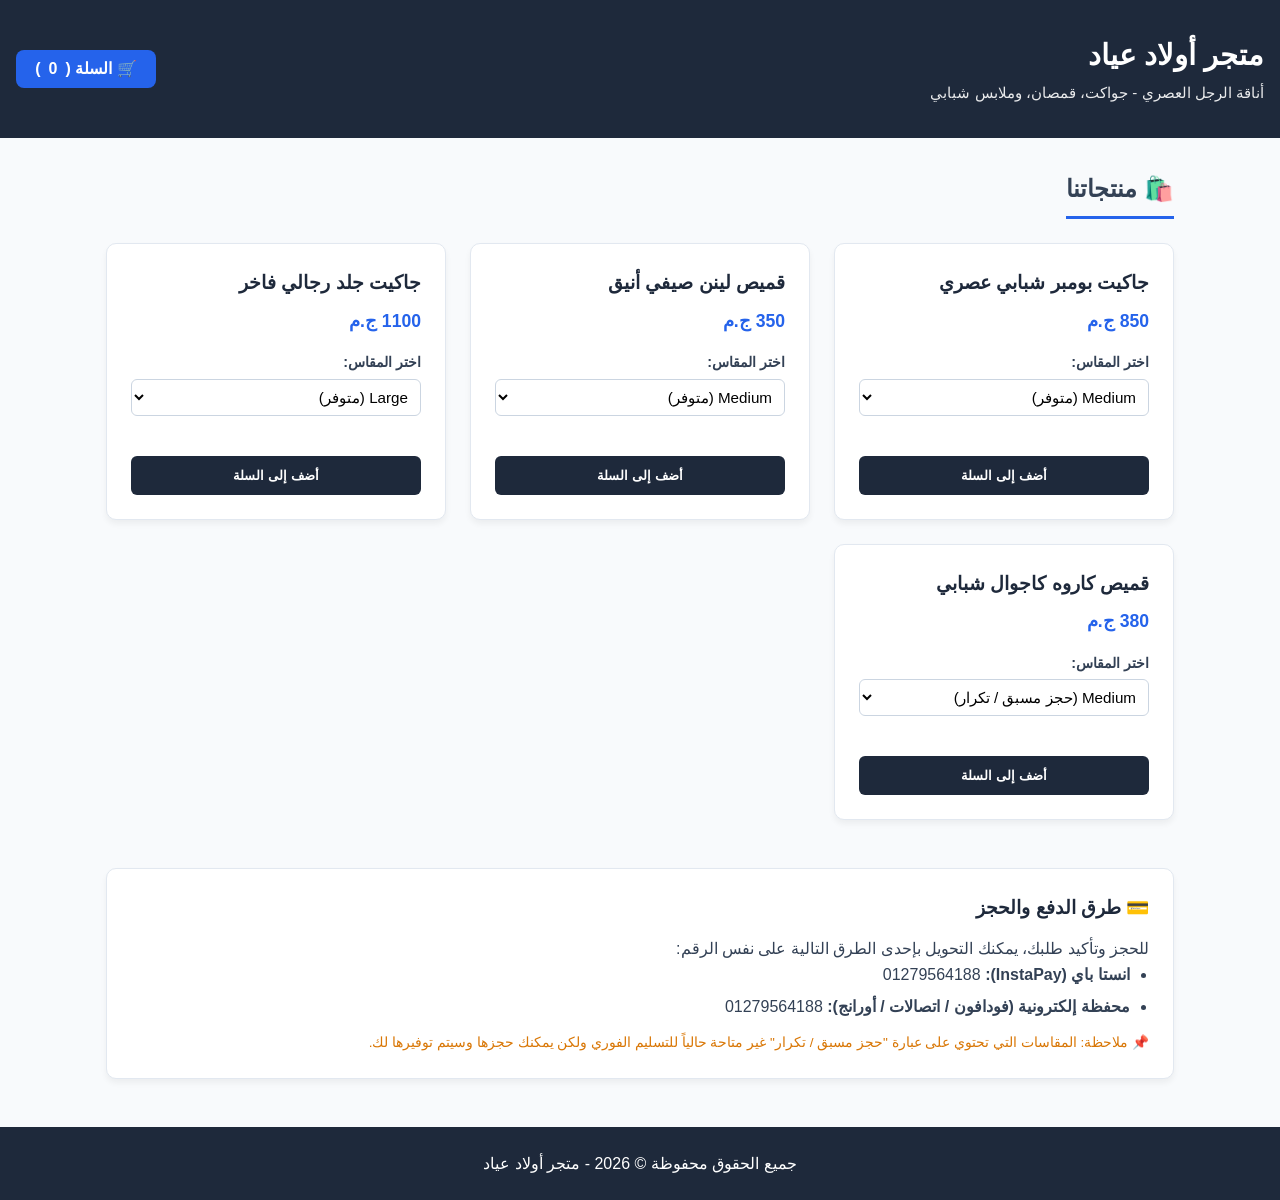
==== gemini-code-1793212657933.html @ ab04d03b "Add files via upload" ====
<!DOCTYPE html>
<html lang="ar" dir="rtl">
<head>
    <meta charset="UTF-8">
    <meta name="viewport" content="width=device-width, initial-scale=1.0">
    
    <!-- بيانات السيو وتحسين محركات البحث -->
    <title>متجر أولاد عياد - للملابس الشبابي والرجالي | اطلب أونلاين</title>
    <meta name="description" content="متجر أولاد عياد للملابس الشبابي والرجالي - تشكيلة مميزة من الجواكت، القمصان، وأحدث صيحات الموضة. اطلب الآن أونلاين ودفع عبر انستاباي ومحفظة 01279564188.">
    <meta name="keywords" content="أولاد عياد, ملابس رجالي, ملابس شبابي, جواكت رجالي, قمصان صيفي, متجر ملابس مصر, تسوق أونلاين">
    <meta name="author" content="Awlad Ayad Store">

    <!-- لظهور الموقع بشكل احترافي عند مشاركته على السوشيال ميديا -->
    <meta property="og:title" content="متجر أولاد عياد - للملابس الشبابي والرجالي">
    <meta property="og:description" content="تصفح أحدث تشكيلة جواكت وقمصان رجالي وشبابي. اطلب الآن بسهولة!">
    <meta property="og:type" content="website">

    <style>
        :root {
            --primary-color: #1e293b;
            --accent-color: #2563eb;
            --warning-color: #d97706;
            --success-color: #16a34a;
            --bg-color: #f8fafc;
            --card-bg: #ffffff;
            --text-color: #334155;
        }
        * {
            box-sizing: border-box;
            margin: 0;
            padding: 0;
            font-family: 'Segoe UI', Tahoma, Geneva, Verdana, sans-serif;
        }
        body {
            background-color: var(--bg-color);
            color: var(--text-color);
            line-height: 1.6;
        }
        header {
            background: var(--primary-color);
            color: white;
            padding: 2rem 1rem;
            display: flex;
            justify-content: space-between;
            align-items: center;
            flex-wrap: wrap;
            gap: 1rem;
        }
        header .store-info h1 {
            font-size: 1.8rem;
            margin-bottom: 0.2rem;
        }
        header .store-info p {
            font-size: 0.95rem;
            opacity: 0.9;
        }
        .cart-btn {
            background: var(--accent-color);
            color: white;
            border: none;
            padding: 0.6rem 1.2rem;
            border-radius: 8px;
            font-weight: bold;
            cursor: pointer;
            display: flex;
            align-items: center;
            gap: 8px;
            font-size: 1rem;
            transition: background 0.2s;
        }
        .cart-btn:hover {
            background: #1d4ed8;
        }
        .container {
            max-width: 1100px;
            margin: 2rem auto;
            padding: 0 1rem;
        }
        .section-title {
            font-size: 1.5rem;
            margin-bottom: 1.5rem;
            border-bottom: 3px solid var(--accent-color);
            padding-bottom: 0.5rem;
            display: inline-block;
        }
        .products-grid {
            display: grid;
            grid-template-columns: repeat(auto-fit, minmax(280px, 1fr));
            gap: 1.5rem;
            margin-bottom: 3rem;
        }
        .product-card {
            background: var(--card-bg);
            border-radius: 10px;
            overflow: hidden;
            box-shadow: 0 4px 6px rgba(0,0,0,0.05);
            border: 1px solid #e2e8f0;
            display: flex;
            flex-direction: column;
            justify-content: space-between;
        }
        .product-info {
            padding: 1.5rem;
        }
        .product-title {
            font-size: 1.2rem;
            font-weight: bold;
            margin-bottom: 0.5rem;
            color: var(--primary-color);
        }
        .product-price {
            font-size: 1.1rem;
            color: var(--accent-color);
            font-weight: bold;
            margin-bottom: 1rem;
        }
        .size-select-group {
            margin-bottom: 1rem;
        }
        .size-select-group label {
            display: block;
            font-size: 0.9rem;
            margin-bottom: 0.3rem;
            font-weight: 600;
        }
        .size-select-group select {
            width: 100%;
            padding: 0.5rem;
            border-radius: 6px;
            border: 1px solid #cbd5e1;
            background: #fff;
            font-size: 0.95rem;
        }
        .btn-add {
            display: block;
            width: 100%;
            text-align: center;
            background: var(--primary-color);
            color: white;
            border: none;
            padding: 0.75rem;
            border-radius: 6px;
            font-weight: bold;
            cursor: pointer;
            transition: background 0.2s;
        }
        .btn-add:hover {
            background: #334155;
        }
        
        /* تصميم السلة (Modal) */
        .cart-modal {
            position: fixed;
            top: 0;
            left: 0;
            width: 100%;
            height: 100%;
            background: rgba(0,0,0,0.5);
            display: none;
            justify-content: center;
            align-items: center;
            z-index: 1000;
            padding: 1rem;
        }
        .cart-content {
            background: white;
            width: 100%;
            max-width: 500px;
            border-radius: 10px;
            padding: 1.5rem;
            max-height: 90vh;
            overflow-y: auto;
        }
        .cart-header {
            display: flex;
            justify-content: space-between;
            align-items: center;
            border-bottom: 1px solid #e2e8f0;
            padding-bottom: 0.8rem;
            margin-bottom: 1rem;
        }
        .close-cart {
            background: none;
            border: none;
            font-size: 1.5rem;
            cursor: pointer;
            color: #ef4444;
        }
        .cart-items-list {
            list-style: none;
            margin-bottom: 1rem;
            max-height: 150px;
            overflow-y: auto;
        }
        .cart-item {
            display: flex;
            justify-content: space-between;
            align-items: center;
            padding: 0.5rem 0;
            border-bottom: 1px dashed #f1f5f9;
            font-size: 0.95rem;
        }
        .customer-form {
            margin-bottom: 1rem;
            border-top: 1px solid #e2e8f0;
            padding-top: 1rem;
        }
        .customer-form label {
            display: block;
            font-size: 0.9rem;
            font-weight: 600;
            margin-bottom: 0.3rem;
        }
        .customer-form input, .customer-form textarea {
            width: 100%;
            padding: 0.6rem;
            border: 1px solid #cbd5e1;
            border-radius: 6px;
            margin-bottom: 0.8rem;
            font-size: 0.95rem;
        }
        .cart-total {
            font-size: 1.1rem;
            font-weight: bold;
            text-align: left;
            margin-bottom: 1rem;
            color: var(--primary-color);
        }
        .btn-whatsapp-checkout {
            display: block;
            width: 100%;
            text-align: center;
            background: #25d366;
            color: white;
            text-decoration: none;
            padding: 0.8rem;
            border-radius: 6px;
            font-weight: bold;
            border: none;
            cursor: pointer;
            transition: background 0.2s;
        }
        .btn-whatsapp-checkout:hover {
            background: #20ba5a;
        }
        .info-box {
            background: white;
            padding: 1.5rem;
            border-radius: 10px;
            box-shadow: 0 4px 6px rgba(0,0,0,0.05);
            margin-bottom: 2rem;
            border: 1px solid #e2e8f0;
        }
        .info-box h3 {
            margin-bottom: 0.8rem;
            color: var(--primary-color);
        }
        .info-box ul {
            padding-right: 1.2rem;
        }
        .info-box li {
            margin-bottom: 0.4rem;
        }
        footer {
            text-align: center;
            padding: 1.5rem;
            background: var(--primary-color);
            color: white;
            margin-top: 3rem;
        }
    </style>
</head>
<body>

    <header>
        <div class="store-info">
            <h1>متجر أولاد عياد</h1>
            <p>أناقة الرجل العصري - جواكت، قمصان، وملابس شبابي</p>
        </div>
        <button class="cart-btn" onclick="toggleCart()">
            🛒 السلة (<span id="cart-count">0</span>)
        </button>
    </header>

    <div class="container">
        
        <!-- قسم المنتجات -->
        <h2 class="section-title">🛍️ منتجاتنا</h2>
        <div class="products-grid">
            
            <!-- منتج 1 -->
            <div class="product-card">
                <div class="product-info">
                    <div class="product-title">جاكيت بومبر شبابي عصري</div>
                    <div class="product-price">850 ج.م</div>
                    <div class="size-select-group">
                        <label for="p1-size">اختر المقاس:</label>
                        <select id="p1-size">
                            <option value="Medium">Medium (متوفر)</option>
                            <option value="Large">Large (حجز مسبق / تكرار)</option>
                            <option value="X-Large">X-Large (متوفر)</option>
                            <option value="XX-Large">XX-Large (حجز مسبق / تكرار)</option>
                        </select>
                    </div>
                </div>
                <div style="padding: 0 1.5rem 1.5rem 1.5rem;">
                    <button class="btn-add" onclick="addToCart('جاكيت بومبر شبابي عصري', 850, 'p1-size')">أضف إلى السلة</button>
                </div>
            </div>

            <!-- منتج 2 -->
            <div class="product-card">
                <div class="product-info">
                    <div class="product-title">قميص لينن صيفي أنيق</div>
                    <div class="product-price">350 ج.م</div>
                    <div class="size-select-group">
                        <label for="p2-size">اختر المقاس:</label>
                        <select id="p2-size">
                            <option value="Medium">Medium (متوفر)</option>
                            <option value="Large">Large (متوفر)</option>
                            <option value="X-Large">X-Large (حجز مسبق / تكرار)</option>
                            <option value="XX-Large">XX-Large (متوفر)</option>
                        </select>
                    </div>
                </div>
                <div style="padding: 0 1.5rem 1.5rem 1.5rem;">
                    <button class="btn-add" onclick="addToCart('قميص لينن صيفي أنيق', 350, 'p2-size')">أضف إلى السلة</button>
                </div>
            </div>

            <!-- منتج 3 -->
            <div class="product-card">
                <div class="product-info">
                    <div class="product-title">جاكيت جلد رجالي فاخر</div>
                    <div class="product-price">1100 ج.م</div>
                    <div class="size-select-group">
                        <label for="p3-size">اختر المقاس:</label>
                        <select id="p3-size">
                            <option value="Large">Large (متوفر)</option>
                            <option value="X-Large">X-Large (متوفر)</option>
                            <option value="XX-Large">XX-Large (حجز مسبق / تكرار)</option>
                        </select>
                    </div>
                </div>
                <div style="padding: 0 1.5rem 1.5rem 1.5rem;">
                    <button class="btn-add" onclick="addToCart('جاكيت جلد رجالي فاخر', 1100, 'p3-size')">أضف إلى السلة</button>
                </div>
            </div>

            <!-- منتج 4 -->
            <div class="product-card">
                <div class="product-info">
                    <div class="product-title">قميص كاروه كاجوال شبابي</div>
                    <div class="product-price">380 ج.م</div>
                    <div class="size-select-group">
                        <label for="p4-size">اختر المقاس:</label>
                        <select id="p4-size">
                            <option value="Medium">Medium (حجز مسبق / تكرار)</option>
                            <option value="Large">Large (متوفر)</option>
                            <option value="X-Large">X-Large (متوفر)</option>
                        </select>
                    </div>
                </div>
                <div style="padding: 0 1.5rem 1.5rem 1.5rem;">
                    <button class="btn-add" onclick="addToCart('قميص كاروه كاجوال شبابي', 380, 'p4-size')">أضف إلى السلة</button>
                </div>
            </div>

        </div>

        <!-- قسم طرق الدفع والحجز -->
        <div class="info-box">
            <h3>💳 طرق الدفع والحجز</h3>
            <p>للحجز وتأكيد طلبك، يمكنك التحويل بإحدى الطرق التالية على نفس الرقم:</p>
            <ul>
                <li><strong>انستا باي (InstaPay):</strong> <code>01279564188</code></li>
                <li><strong>محفظة إلكترونية (فودافون / اتصالات / أورانج):</strong> <code>01279564188</code></li>
            </ul>
            <p style="margin-top: 0.8rem; font-size: 0.85rem; color: #d97706;">📌 ملاحظة: المقاسات التي تحتوي على عبارة "حجز مسبق / تكرار" غير متاحة حالياً للتسليم الفوري ولكن يمكنك حجزها وسيتم توفيرها لك.</p>
        </div>

    </div>

    <!-- نافذة السلة (Modal) -->
    <div class="cart-modal" id="cartModal">
        <div class="cart-content">
            <div class="cart-header">
                <h3>سلة المشتريات وإتمام الطلب</h3>
                <button class="close-cart" onclick="toggleCart()">×</button>
            </div>
            
            <ul class="cart-items-list" id="cartItemsList">
                <li style="text-align: center; color: #64748b;">السلة فارغة حالياً</li>
            </ul>

            <!-- حقول بيانات العميل (الاسم والعنوان) -->
            <div class="customer-form">
                <label for="customerName">الاسم الكريم:</label>
                <input type="text" id="customerName" placeholder="اكتب اسمك كاملاً هنا">

                <label for="customerAddress">عنوان الشحنة بالتفصيل:</label>
                <textarea id="customerAddress" rows="2" placeholder="المدينة، المنطقة، الشارع، رقم الحانة..."></textarea>
            </div>

            <div class="cart-total" id="cartTotal">الإجمالي: 0 ج.م</div>
            <button class="btn-whatsapp-checkout" onclick="checkoutWhatsApp()">تأكيد وإرسال الطلب عبر الواتساب</button>
        </div>
    </div>

    <footer>
        <p>جميع الحقوق محفوظة © 2026 - متجر أولاد عياد</p>
    </footer>

    <script>
        let cart = [];

        function toggleCart() {
            const modal = document.getElementById('cartModal');
            modal.style.display = modal.style.display === 'flex' ? 'none' : 'flex';
        }

        function addToCart(name, price, selectId) {
            const selectElement = document.getElementById(selectId);
            const selectedSize = selectElement.value;
            
            const existingItem = cart.find(item => item.name === name && item.size === selectedSize);
            
            if (existingItem) {
                existingItem.quantity += 1;
            } else {
                cart.push({
                    name: name,
                    price: price,
                    size: selectedSize,
                    quantity: 1
                });
            }
            
            updateCartUI();
            alert(`تم إضافة "${name}" (مقاس: ${selectedSize}) إلى السلة بنجاح!`);
        }

        function updateCartUI() {
            const cartCount = document.getElementById('cart-count');
            const cartItemsList = document.getElementById('cartItemsList');
            const cartTotal = document.getElementById('cartTotal');

            let totalCount = 0;
            let totalPrice = 0;

            cartItemsList.innerHTML = '';

            if (cart.length === 0) {
                cartItemsList.innerHTML = '<li style="text-align: center; color: #64748b;">السلة فارغة حالياً</li>';
            } else {
                cart.forEach((item, index) => {
                    totalCount += item.quantity;
                    totalPrice += item.price * item.quantity;

                    const li = document.createElement('li');
                    li.className = 'cart-item';
                    li.innerHTML = `
                        <span>${item.name} (${item.size}) x${item.quantity}</span>
                        <span>${item.price * item.quantity} ج.م 
                            <button onclick="removeFromCart(${index})" style="background:none; border:none; color:red; cursor:pointer; margin-right:8px;">🗑️</button>
                        </span>
                    `;
                    cartItemsList.appendChild(li);
                });
            }

            cartCount.innerText = totalCount;
            cartTotal.innerText = `الإجمالي: ${totalPrice} ج.م`;
        }

        function removeFromCart(index) {
            cart.splice(index, 1);
            updateCartUI();
        }

        function checkoutWhatsApp() {
            if (cart.length === 0) {
                alert('السلة فارغة! يرجى إضافة منتجات أولاً.');
                return;
            }

            const name = document.getElementById('customerName').value.trim();
            const address = document.getElementById('customerAddress').value.trim();

            if (!name || !address) {
                alert('من فضلك ادخل (الاسم) و(العنوان) قبل تأكيد الطلب.');
                return;
            }

            let message = `🛒 *طلب جديد من متجر أولاد عياد*%0A%0A`;
            message += `👤 *اسم العميل:* ${name}%0A`;
            message += `📍 *العنوان:* ${address}%0A%0A`;
            message += `📦 *المنتجات المطلوبة:*%0A`;
            
            let totalPrice = 0;

            cart.forEach(item => {
                let itemTotal = item.price * item.quantity;
                totalPrice += itemTotal;
                message += `- ${item.name} | المقاس: ${item.size} | الكمية: ${item.quantity} | السعر: ${itemTotal} ج.م%0A`;
            });

            message += `%0A💰 *الإجمالي الكلي:* ${totalPrice} ج.م%0A`;
            message += `💳 *طريقة الدفع:* انستاباي / محفظة على رقم 01279564188`;

            let whatsappUrl = `https://wa.me/201279564188?text=${message}`;
            window.open(whatsappUrl, '_blank');
        }
    </script>

</body>
</html>
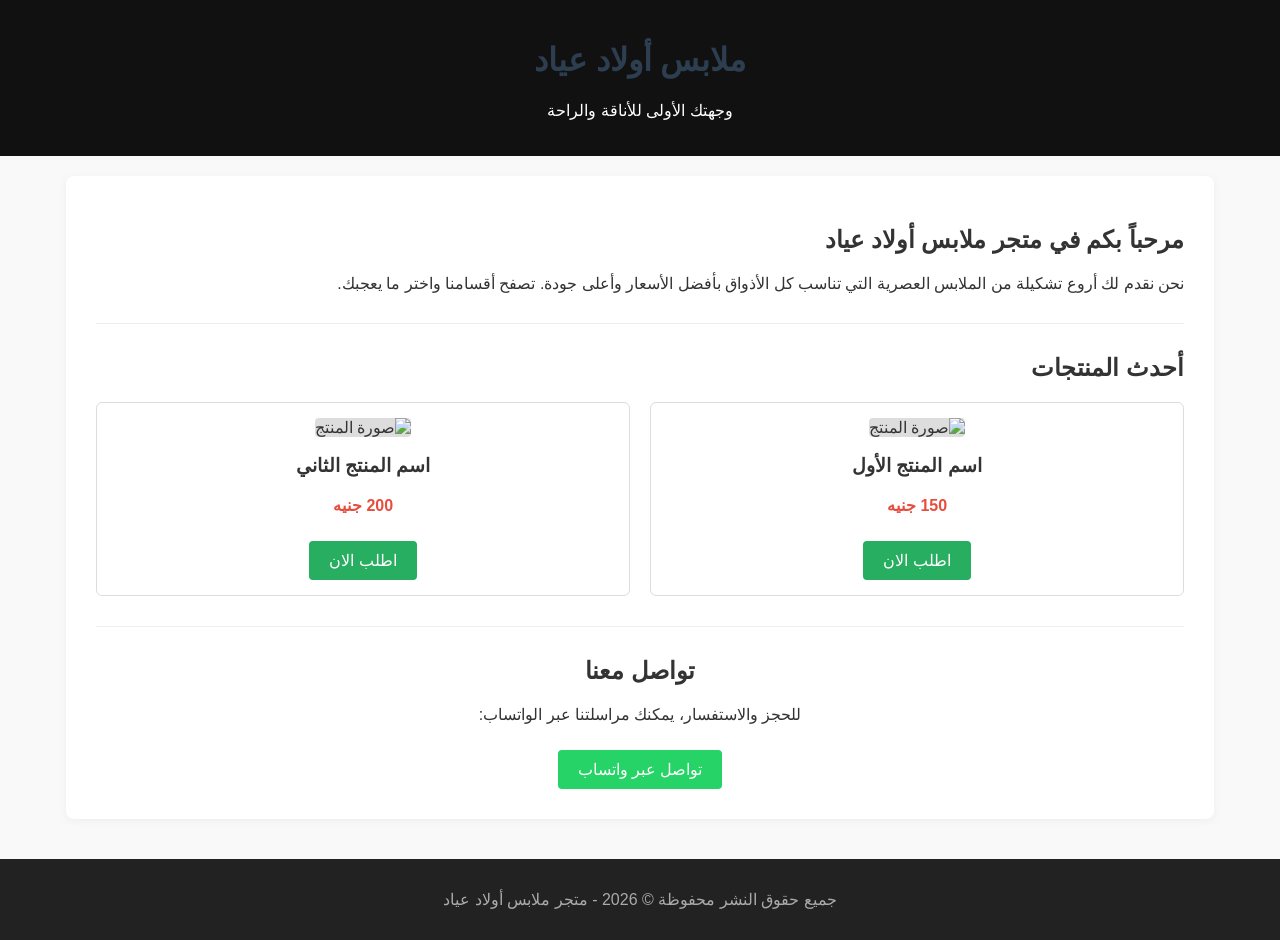
==== commit 70bb8d91: "Update gemini-code-1793212657933.html" ====
--- a/gemini-code-1793212657933.html
+++ b/gemini-code-1793212657933.html
@@ -4,514 +4,141 @@
     <meta charset="UTF-8">
     <meta name="viewport" content="width=device-width, initial-scale=1.0">
     
-    <!-- بيانات السيو وتحسين محركات البحث -->
-    <title>متجر أولاد عياد - للملابس الشبابي والرجالي | اطلب أونلاين</title>
-    <meta name="description" content="متجر أولاد عياد للملابس الشبابي والرجالي - تشكيلة مميزة من الجواكت، القمصان، وأحدث صيحات الموضة. اطلب الآن أونلاين ودفع عبر انستاباي ومحفظة 01279564188.">
-    <meta name="keywords" content="أولاد عياد, ملابس رجالي, ملابس شبابي, جواكت رجالي, قمصان صيفي, متجر ملابس مصر, تسوق أونلاين">
-    <meta name="author" content="Awlad Ayad Store">
+    <!-- 🔍 تحسين محركات البحث (SEO) - عنوان ووصف الصفحة اللي هيظهروا في جوجل -->
+    <title>متجر ملابس أولاد عياد | أفضل تشكيلة ملابس عصرية</title>
+    <meta name="description" content="تسوق الآن من متجر ملابس أولاد عياد أفضل وأحدث تشكيلات الملابس العصرية بجودة عالية وأسعار ممتازة. اكتشف عروضنا اليوم." />
+    <meta name="keywords" content="ملابس أولاد عياد, تسوق ملابس, متجر ملابس أونلاين, ملابس عصرية" />
 
-    <!-- لظهور الموقع بشكل احترافي عند مشاركته على السوشيال ميديا -->
-    <meta property="og:title" content="متجر أولاد عياد - للملابس الشبابي والرجالي">
-    <meta property="og:description" content="تصفح أحدث تشكيلة جواكت وقمصان رجالي وشبابي. اطلب الآن بسهولة!">
-    <meta property="og:type" content="website">
-
+    <!-- تصميم وتنسيق سريع وبسيط -->
     <style>
-        :root {
-            --primary-color: #1e293b;
-            --accent-color: #2563eb;
-            --warning-color: #d97706;
-            --success-color: #16a34a;
-            --bg-color: #f8fafc;
-            --card-bg: #ffffff;
-            --text-color: #334155;
-        }
-        * {
-            box-sizing: border-box;
+        body {
+            font-family: 'Segoe UI', Tahoma, Geneva, Verdana, sans-serif;
             margin: 0;
             padding: 0;
-            font-family: 'Segoe UI', Tahoma, Geneva, Verdana, sans-serif;
-        }
-        body {
-            background-color: var(--bg-color);
-            color: var(--text-color);
-            line-height: 1.6;
+            background-color: #f9f9f9;
+            color: #333;
+            text-align: right;
         }
         header {
-            background: var(--primary-color);
-            color: white;
-            padding: 2rem 1rem;
-            display: flex;
-            justify-content: space-between;
-            align-items: center;
-            flex-wrap: wrap;
-            gap: 1rem;
-        }
-        header .store-info h1 {
-            font-size: 1.8rem;
-            margin-bottom: 0.2rem;
-        }
-        header .store-info p {
-            font-size: 0.95rem;
-            opacity: 0.9;
-        }
-        .cart-btn {
-            background: var(--accent-color);
-            color: white;
-            border: none;
-            padding: 0.6rem 1.2rem;
-            border-radius: 8px;
-            font-weight: bold;
-            cursor: pointer;
-            display: flex;
-            align-items: center;
-            gap: 8px;
-            font-size: 1rem;
-            transition: background 0.2s;
-        }
-        .cart-btn:hover {
-            background: #1d4ed8;
+            background-color: #111;
+            color: #fff;
+            padding: 20px;
+            text-align: center;
         }
         .container {
+            width: 85%;
             max-width: 1100px;
-            margin: 2rem auto;
-            padding: 0 1rem;
+            margin: 20px auto;
+            background: #fff;
+            padding: 30px;
+            border-radius: 8px;
+            box-shadow: 0 2px 10px rgba(0,0,0,0.05);
         }
-        .section-title {
-            font-size: 1.5rem;
-            margin-bottom: 1.5rem;
-            border-bottom: 3px solid var(--accent-color);
-            padding-bottom: 0.5rem;
-            display: inline-block;
+        h1 {
+            color: #2c3e50;
         }
         .products-grid {
             display: grid;
-            grid-template-columns: repeat(auto-fit, minmax(280px, 1fr));
-            gap: 1.5rem;
-            margin-bottom: 3rem;
+            grid-template-columns: repeat(auto-fit, minmax(250px, 1fr));
+            gap: 20px;
+            margin-top: 20px;
         }
         .product-card {
-            background: var(--card-bg);
-            border-radius: 10px;
-            overflow: hidden;
-            box-shadow: 0 4px 6px rgba(0,0,0,0.05);
-            border: 1px solid #e2e8f0;
-            display: flex;
-            flex-direction: column;
-            justify-content: space-between;
+            border: 1px solid #ddd;
+            padding: 15px;
+            border-radius: 6px;
+            text-align: center;
+            background: #fff;
         }
-        .product-info {
-            padding: 1.5rem;
+        .btn {
+            display: inline-block;
+            background-color: #27ae60;
+            color: white;
+            padding: 10px 20px;
+            text-decoration: none;
+            border-radius: 4px;
+            margin-top: 10px;
         }
-        .product-title {
-            font-size: 1.2rem;
-            font-weight: bold;
-            margin-bottom: 0.5rem;
-            color: var(--primary-color);
-        }
-        .product-price {
-            font-size: 1.1rem;
-            color: var(--accent-color);
-            font-weight: bold;
-            margin-bottom: 1rem;
-        }
-        .size-select-group {
-            margin-bottom: 1rem;
-        }
-        .size-select-group label {
-            display: block;
-            font-size: 0.9rem;
-            margin-bottom: 0.3rem;
-            font-weight: 600;
-        }
-        .size-select-group select {
-            width: 100%;
-            padding: 0.5rem;
-            border-radius: 6px;
-            border: 1px solid #cbd5e1;
-            background: #fff;
-            font-size: 0.95rem;
-        }
-        .btn-add {
-            display: block;
-            width: 100%;
-            text-align: center;
-            background: var(--primary-color);
-            color: white;
-            border: none;
-            padding: 0.75rem;
-            border-radius: 6px;
-            font-weight: bold;
-            cursor: pointer;
-            transition: background 0.2s;
-        }
-        .btn-add:hover {
-            background: #334155;
-        }
-        
-        /* تصميم السلة (Modal) */
-        .cart-modal {
-            position: fixed;
-            top: 0;
-            left: 0;
-            width: 100%;
-            height: 100%;
-            background: rgba(0,0,0,0.5);
-            display: none;
-            justify-content: center;
-            align-items: center;
-            z-index: 1000;
-            padding: 1rem;
-        }
-        .cart-content {
-            background: white;
-            width: 100%;
-            max-width: 500px;
-            border-radius: 10px;
-            padding: 1.5rem;
-            max-height: 90vh;
-            overflow-y: auto;
-        }
-        .cart-header {
-            display: flex;
-            justify-content: space-between;
-            align-items: center;
-            border-bottom: 1px solid #e2e8f0;
-            padding-bottom: 0.8rem;
-            margin-bottom: 1rem;
-        }
-        .close-cart {
-            background: none;
-            border: none;
-            font-size: 1.5rem;
-            cursor: pointer;
-            color: #ef4444;
-        }
-        .cart-items-list {
-            list-style: none;
-            margin-bottom: 1rem;
-            max-height: 150px;
-            overflow-y: auto;
-        }
-        .cart-item {
-            display: flex;
-            justify-content: space-between;
-            align-items: center;
-            padding: 0.5rem 0;
-            border-bottom: 1px dashed #f1f5f9;
-            font-size: 0.95rem;
-        }
-        .customer-form {
-            margin-bottom: 1rem;
-            border-top: 1px solid #e2e8f0;
-            padding-top: 1rem;
-        }
-        .customer-form label {
-            display: block;
-            font-size: 0.9rem;
-            font-weight: 600;
-            margin-bottom: 0.3rem;
-        }
-        .customer-form input, .customer-form textarea {
-            width: 100%;
-            padding: 0.6rem;
-            border: 1px solid #cbd5e1;
-            border-radius: 6px;
-            margin-bottom: 0.8rem;
-            font-size: 0.95rem;
-        }
-        .cart-total {
-            font-size: 1.1rem;
-            font-weight: bold;
-            text-align: left;
-            margin-bottom: 1rem;
-            color: var(--primary-color);
-        }
-        .btn-whatsapp-checkout {
-            display: block;
-            width: 100%;
-            text-align: center;
-            background: #25d366;
-            color: white;
-            text-decoration: none;
-            padding: 0.8rem;
-            border-radius: 6px;
-            font-weight: bold;
-            border: none;
-            cursor: pointer;
-            transition: background 0.2s;
-        }
-        .btn-whatsapp-checkout:hover {
-            background: #20ba5a;
-        }
-        .info-box {
-            background: white;
-            padding: 1.5rem;
-            border-radius: 10px;
-            box-shadow: 0 4px 6px rgba(0,0,0,0.05);
-            margin-bottom: 2rem;
-            border: 1px solid #e2e8f0;
-        }
-        .info-box h3 {
-            margin-bottom: 0.8rem;
-            color: var(--primary-color);
-        }
-        .info-box ul {
-            padding-right: 1.2rem;
-        }
-        .info-box li {
-            margin-bottom: 0.4rem;
+        .btn:hover {
+            background-color: #219653;
         }
         footer {
             text-align: center;
-            padding: 1.5rem;
-            background: var(--primary-color);
-            color: white;
-            margin-top: 3rem;
+            padding: 15px;
+            background-color: #222;
+            color: #aaa;
+            margin-top: 40px;
         }
     </style>
 </head>
 <body>
 
+    <!-- الهيدر (رأس الصفحة) -->
     <header>
-        <div class="store-info">
-            <h1>متجر أولاد عياد</h1>
-            <p>أناقة الرجل العصري - جواكت، قمصان، وملابس شبابي</p>
-        </div>
-        <button class="cart-btn" onclick="toggleCart()">
-            🛒 السلة (<span id="cart-count">0</span>)
-        </button>
+        <h1>ملابس أولاد عياد</h1>
+        <p>وجهتك الأولى للأناقة والراحة</p>
     </header>
 
+    <!-- محتوى الصفحة الرئيسي -->
     <div class="container">
         
+        <!-- قسم الترحيب -->
+        <section>
+            <h2>مرحباً بكم في متجر ملابس أولاد عياد</h2>
+            <p>نحن نقدم لك أروع تشكيلة من الملابس العصرية التي تناسب كل الأذواق بأفضل الأسعار وأعلى جودة. تصفح أقسامنا واختر ما يعجبك.</p>
+        </section>
+
+        <hr style="margin: 30px 0; border: 0; border-top: 1px solid #eee;">
+
         <!-- قسم المنتجات -->
-        <h2 class="section-title">🛍️ منتجاتنا</h2>
-        <div class="products-grid">
+        <section>
+            <h2>أحدث المنتجات</h2>
             
-            <!-- منتج 1 -->
-            <div class="product-card">
-                <div class="product-info">
-                    <div class="product-title">جاكيت بومبر شبابي عصري</div>
-                    <div class="product-price">850 ج.م</div>
-                    <div class="size-select-group">
-                        <label for="p1-size">اختر المقاس:</label>
-                        <select id="p1-size">
-                            <option value="Medium">Medium (متوفر)</option>
-                            <option value="Large">Large (حجز مسبق / تكرار)</option>
-                            <option value="X-Large">X-Large (متوفر)</option>
-                            <option value="XX-Large">XX-Large (حجز مسبق / تكرار)</option>
-                        </select>
-                    </div>
+            <div class="products-grid">
+                
+                <!-- منتج رقم (1) -->
+                <div class="product-card">
+                    <!-- [مكان الصورة] -->
+                    <img src="path-to-image.jpg" alt="صورة المنتج" style="max-width:100%; height:150px; background:#ddd; border-radius:4px;">
+                    <!-- [اسم المنتج] -->
+                    <h3>اسم المنتج الأول</h3>
+                    <!-- [سعر المنتج] -->
+                    <p style="color: #e74c3c; font-weight: bold;">150 جنيه</p>
+                    <a href="#" class="btn">اطلب الان</a>
                 </div>
-                <div style="padding: 0 1.5rem 1.5rem 1.5rem;">
-                    <button class="btn-add" onclick="addToCart('جاكيت بومبر شبابي عصري', 850, 'p1-size')">أضف إلى السلة</button>
+
+                <!-- منتج رقم (2) - تقدر تنسخه وتكرره لأي عدد من المنتجات -->
+                <div class="product-card">
+                    <!-- [مكان الصورة] -->
+                    <img src="path-to-image.jpg" alt="صورة المنتج" style="max-width:100%; height:150px; background:#ddd; border-radius:4px;">
+                    <!-- [اسم المنتج] -->
+                    <h3>اسم المنتج الثاني</h3>
+                    <!-- [سعر المنتج] -->
+                    <p style="color: #e74c3c; font-weight: bold;">200 جنيه</p>
+                    <a href="#" class="btn">اطلب الان</a>
                 </div>
+
+                <!-- [حط هنا أي منتجات جديدة بنفس الشكل فوق] -->
+
             </div>
+        </section>
 
-            <!-- منتج 2 -->
-            <div class="product-card">
-                <div class="product-info">
-                    <div class="product-title">قميص لينن صيفي أنيق</div>
-                    <div class="product-price">350 ج.م</div>
-                    <div class="size-select-group">
-                        <label for="p2-size">اختر المقاس:</label>
-                        <select id="p2-size">
-                            <option value="Medium">Medium (متوفر)</option>
-                            <option value="Large">Large (متوفر)</option>
-                            <option value="X-Large">X-Large (حجز مسبق / تكرار)</option>
-                            <option value="XX-Large">XX-Large (متوفر)</option>
-                        </select>
-                    </div>
-                </div>
-                <div style="padding: 0 1.5rem 1.5rem 1.5rem;">
-                    <button class="btn-add" onclick="addToCart('قميص لينن صيفي أنيق', 350, 'p2-size')">أضف إلى السلة</button>
-                </div>
-            </div>
+        <hr style="margin: 30px 0; border: 0; border-top: 1px solid #eee;">
 
-            <!-- منتج 3 -->
-            <div class="product-card">
-                <div class="product-info">
-                    <div class="product-title">جاكيت جلد رجالي فاخر</div>
-                    <div class="product-price">1100 ج.م</div>
-                    <div class="size-select-group">
-                        <label for="p3-size">اختر المقاس:</label>
-                        <select id="p3-size">
-                            <option value="Large">Large (متوفر)</option>
-                            <option value="X-Large">X-Large (متوفر)</option>
-                            <option value="XX-Large">XX-Large (حجز مسبق / تكرار)</option>
-                        </select>
-                    </div>
-                </div>
-                <div style="padding: 0 1.5rem 1.5rem 1.5rem;">
-                    <button class="btn-add" onclick="addToCart('جاكيت جلد رجالي فاخر', 1100, 'p3-size')">أضف إلى السلة</button>
-                </div>
-            </div>
-
-            <!-- منتج 4 -->
-            <div class="product-card">
-                <div class="product-info">
-                    <div class="product-title">قميص كاروه كاجوال شبابي</div>
-                    <div class="product-price">380 ج.م</div>
-                    <div class="size-select-group">
-                        <label for="p4-size">اختر المقاس:</label>
-                        <select id="p4-size">
-                            <option value="Medium">Medium (حجز مسبق / تكرار)</option>
-                            <option value="Large">Large (متوفر)</option>
-                            <option value="X-Large">X-Large (متوفر)</option>
-                        </select>
-                    </div>
-                </div>
-                <div style="padding: 0 1.5rem 1.5rem 1.5rem;">
-                    <button class="btn-add" onclick="addToCart('قميص كاروه كاجوال شبابي', 380, 'p4-size')">أضف إلى السلة</button>
-                </div>
-            </div>
-
-        </div>
-
-        <!-- قسم طرق الدفع والحجز -->
-        <div class="info-box">
-            <h3>💳 طرق الدفع والحجز</h3>
-            <p>للحجز وتأكيد طلبك، يمكنك التحويل بإحدى الطرق التالية على نفس الرقم:</p>
-            <ul>
-                <li><strong>انستا باي (InstaPay):</strong> <code>01279564188</code></li>
-                <li><strong>محفظة إلكترونية (فودافون / اتصالات / أورانج):</strong> <code>01279564188</code></li>
-            </ul>
-            <p style="margin-top: 0.8rem; font-size: 0.85rem; color: #d97706;">📌 ملاحظة: المقاسات التي تحتوي على عبارة "حجز مسبق / تكرار" غير متاحة حالياً للتسليم الفوري ولكن يمكنك حجزها وسيتم توفيرها لك.</p>
-        </div>
+        <!-- قسم تواصل معنا -->
+        <section style="text-align: center;">
+            <h2>تواصل معنا</h2>
+            <p>للحجز والاستفسار، يمكنك مراسلتنا عبر الواتساب:</p>
+            <!-- [رابط أو رقم الواتساب الخاص بك] -->
+            <a href="https://wa.me/20YOUR_PHONE_NUMBER" class="btn" style="background-color: #25D366;">تواصل عبر واتساب</a>
+        </section>
 
     </div>
 
-    <!-- نافذة السلة (Modal) -->
-    <div class="cart-modal" id="cartModal">
-        <div class="cart-content">
-            <div class="cart-header">
-                <h3>سلة المشتريات وإتمام الطلب</h3>
-                <button class="close-cart" onclick="toggleCart()">×</button>
-            </div>
-            
-            <ul class="cart-items-list" id="cartItemsList">
-                <li style="text-align: center; color: #64748b;">السلة فارغة حالياً</li>
-            </ul>
-
-            <!-- حقول بيانات العميل (الاسم والعنوان) -->
-            <div class="customer-form">
-                <label for="customerName">الاسم الكريم:</label>
-                <input type="text" id="customerName" placeholder="اكتب اسمك كاملاً هنا">
-
-                <label for="customerAddress">عنوان الشحنة بالتفصيل:</label>
-                <textarea id="customerAddress" rows="2" placeholder="المدينة، المنطقة، الشارع، رقم الحانة..."></textarea>
-            </div>
-
-            <div class="cart-total" id="cartTotal">الإجمالي: 0 ج.م</div>
-            <button class="btn-whatsapp-checkout" onclick="checkoutWhatsApp()">تأكيد وإرسال الطلب عبر الواتساب</button>
-        </div>
-    </div>
-
+    <!-- الفوتر (ذيل الصفحة) -->
     <footer>
-        <p>جميع الحقوق محفوظة © 2026 - متجر أولاد عياد</p>
+        <p>جميع حقوق النشر محفوظة &copy; 2026 - متجر ملابس أولاد عياد</p>
     </footer>
 
-    <script>
-        let cart = [];
-
-        function toggleCart() {
-            const modal = document.getElementById('cartModal');
-            modal.style.display = modal.style.display === 'flex' ? 'none' : 'flex';
-        }
-
-        function addToCart(name, price, selectId) {
-            const selectElement = document.getElementById(selectId);
-            const selectedSize = selectElement.value;
-            
-            const existingItem = cart.find(item => item.name === name && item.size === selectedSize);
-            
-            if (existingItem) {
-                existingItem.quantity += 1;
-            } else {
-                cart.push({
-                    name: name,
-                    price: price,
-                    size: selectedSize,
-                    quantity: 1
-                });
-            }
-            
-            updateCartUI();
-            alert(`تم إضافة "${name}" (مقاس: ${selectedSize}) إلى السلة بنجاح!`);
-        }
-
-        function updateCartUI() {
-            const cartCount = document.getElementById('cart-count');
-            const cartItemsList = document.getElementById('cartItemsList');
-            const cartTotal = document.getElementById('cartTotal');
-
-            let totalCount = 0;
-            let totalPrice = 0;
-
-            cartItemsList.innerHTML = '';
-
-            if (cart.length === 0) {
-                cartItemsList.innerHTML = '<li style="text-align: center; color: #64748b;">السلة فارغة حالياً</li>';
-            } else {
-                cart.forEach((item, index) => {
-                    totalCount += item.quantity;
-                    totalPrice += item.price * item.quantity;
-
-                    const li = document.createElement('li');
-                    li.className = 'cart-item';
-                    li.innerHTML = `
-                        <span>${item.name} (${item.size}) x${item.quantity}</span>
-                        <span>${item.price * item.quantity} ج.م 
-                            <button onclick="removeFromCart(${index})" style="background:none; border:none; color:red; cursor:pointer; margin-right:8px;">🗑️</button>
-                        </span>
-                    `;
-                    cartItemsList.appendChild(li);
-                });
-            }
-
-            cartCount.innerText = totalCount;
-            cartTotal.innerText = `الإجمالي: ${totalPrice} ج.م`;
-        }
-
-        function removeFromCart(index) {
-            cart.splice(index, 1);
-            updateCartUI();
-        }
-
-        function checkoutWhatsApp() {
-            if (cart.length === 0) {
-                alert('السلة فارغة! يرجى إضافة منتجات أولاً.');
-                return;
-            }
-
-            const name = document.getElementById('customerName').value.trim();
-            const address = document.getElementById('customerAddress').value.trim();
-
-            if (!name || !address) {
-                alert('من فضلك ادخل (الاسم) و(العنوان) قبل تأكيد الطلب.');
-                return;
-            }
-
-            let message = `🛒 *طلب جديد من متجر أولاد عياد*%0A%0A`;
-            message += `👤 *اسم العميل:* ${name}%0A`;
-            message += `📍 *العنوان:* ${address}%0A%0A`;
-            message += `📦 *المنتجات المطلوبة:*%0A`;
-            
-            let totalPrice = 0;
-
-            cart.forEach(item => {
-                let itemTotal = item.price * item.quantity;
-                totalPrice += itemTotal;
-                message += `- ${item.name} | المقاس: ${item.size} | الكمية: ${item.quantity} | السعر: ${itemTotal} ج.م%0A`;
-            });
-
-            message += `%0A💰 *الإجمالي الكلي:* ${totalPrice} ج.م%0A`;
-            message += `💳 *طريقة الدفع:* انستاباي / محفظة على رقم 01279564188`;
-
-            let whatsappUrl = `https://wa.me/201279564188?text=${message}`;
-            window.open(whatsappUrl, '_blank');
-        }
-    </script>
-
 </body>
-</html>+</html>
